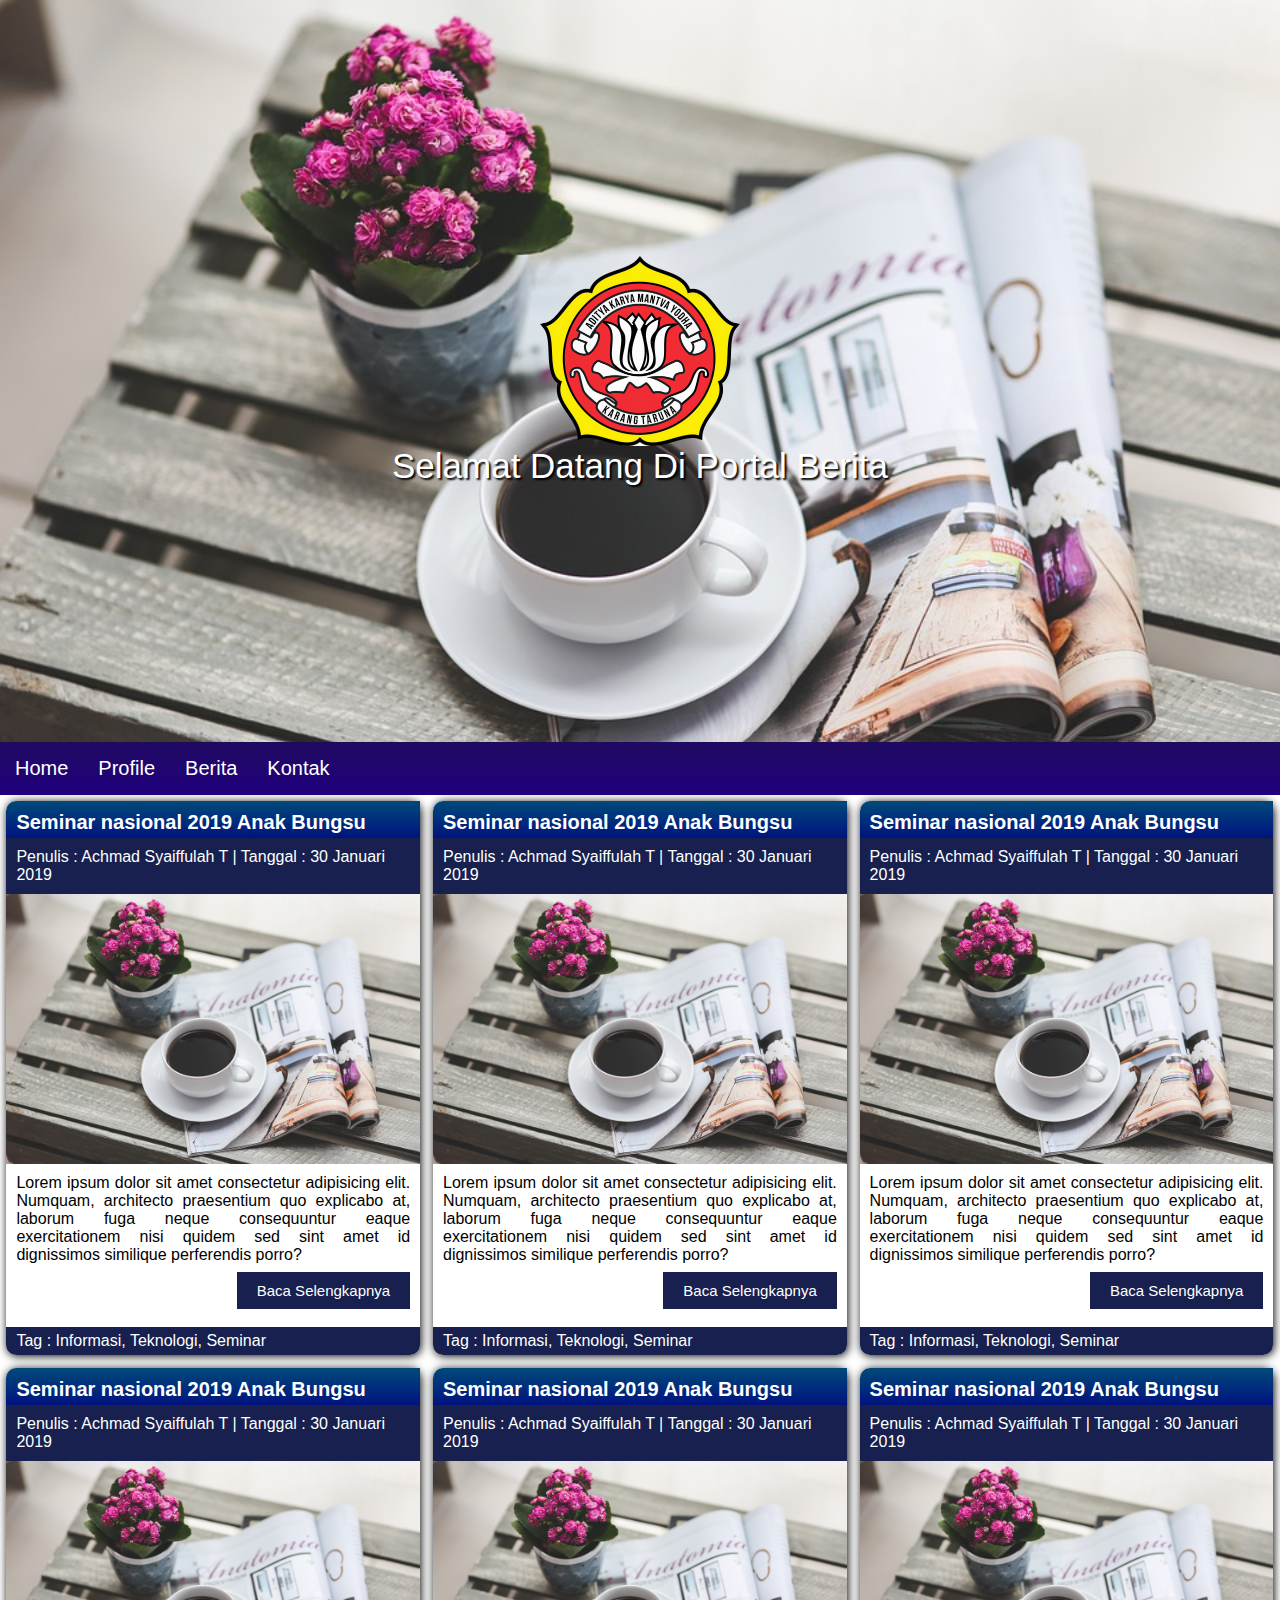
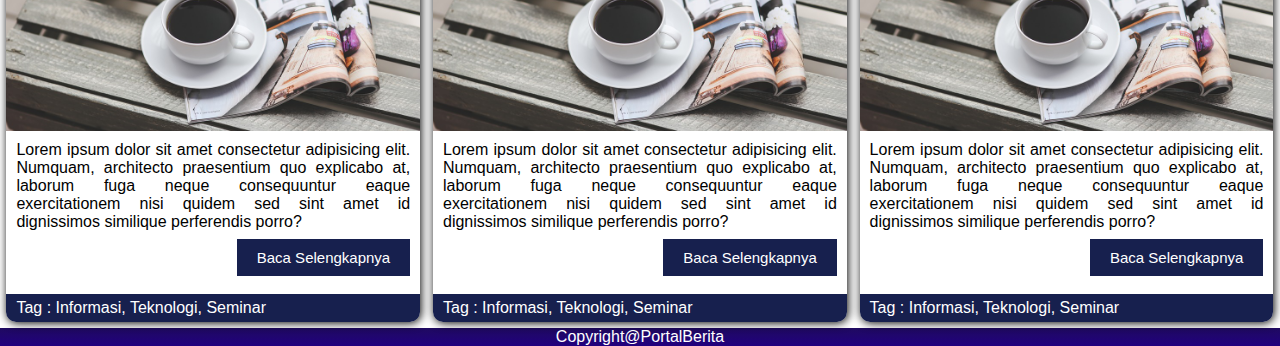
==== index.html @ ceaf0367 "initial commit" ====
<html>

<head>
    <title>Portal Berita</title>
    <link rel="stylesheet" href="style.css">
</head>

<body>
    <div class="header">
        <div class="container">
            <div class="logo">
                <img src="logo-karang-taruna.png" alt="" class="logo2">
            </div>
            <div class="teks">
                Selamat Datang  Di Portal Berita
            </div>
        </div>
    </div>

    <div class="menu">
        <div class="menuutama">
            <ul>
                <li><a href="">Home</a></li>
                <li><a href="">Profile</a></li>
                <li><a href="">Berita</a></li>
                <li><a href="">Kontak</a></li>
            </ul>
        </div>
    </div>

    <div class="isi">
        <div class="isinya">
            <div class="col3">
                <div class="judul"> Seminar nasional 2019 Anak Bungsu</div>
                <div class="tanggal"> Penulis : Achmad Syaiffulah T | Tanggal : 30 Januari 2019</div>
                <div class="gambar"><img src="gambar.jpg" alt=""></div>
                <div class="isiberita">
                Lorem ipsum dolor sit amet consectetur adipisicing elit. Numquam, architecto praesentium quo explicabo at, laborum fuga neque consequuntur eaque exercitationem nisi quidem sed sint amet id dignissimos similique perferendis porro?
                
                <br><br>

                <div class="tombol">
                   
                    <a href="index2.html" class="btn">Baca Selengkapnya</a>
                </div>
                </div>
                <br>
                    <div class="tag">
                        Tag : Informasi, Teknologi, Seminar
                </div>
            </div>
            
            </div>

            <div class="isinya">
                <div class="col3">
                    <div class="judul"> Seminar nasional 2019 Anak Bungsu</div>
                    <div class="tanggal"> Penulis : Achmad Syaiffulah T | Tanggal : 30 Januari 2019</div>
                    <div class="gambar"><img src="gambar.jpg" alt=""></div>
                    <div class="isiberita">
                    Lorem ipsum dolor sit amet consectetur adipisicing elit. Numquam, architecto praesentium quo explicabo at, laborum fuga neque consequuntur eaque exercitationem nisi quidem sed sint amet id dignissimos similique perferendis porro?
                    
                    <br><br>
    
                    <div class="tombol">
                        <a href="index2.html" class="btn">Baca Selengkapnya</a>
                    </div>
                    </div>
                    <br>
                        <div class="tag">
                            Tag : Informasi, Teknologi, Seminar
                    </div>
                </div>
                
                </div>

                <div class="isinya">
                    <div class="col3">
                        <div class="judul"> Seminar nasional 2019 Anak Bungsu</div>
                        <div class="tanggal"> Penulis : Achmad Syaiffulah T | Tanggal : 30 Januari 2019</div>
                        <div class="gambar"><img src="gambar.jpg" alt=""></div>
                        <div class="isiberita">
                        Lorem ipsum dolor sit amet consectetur adipisicing elit. Numquam, architecto praesentium quo explicabo at, laborum fuga neque consequuntur eaque exercitationem nisi quidem sed sint amet id dignissimos similique perferendis porro?
                        
                        <br><br>
        
                        <div class="tombol">
                            <a href="index3.html" class="btn">Baca Selengkapnya</a>
                        </div>
                        </div>
                        <br>
                            <div class="tag">
                                Tag : Informasi, Teknologi, Seminar
                        </div>
                    </div>
                    
                    </div>

                    <div class="isinya">
                        <div class="col3">
                            <div class="judul"> Seminar nasional 2019 Anak Bungsu</div>
                            <div class="tanggal"> Penulis : Achmad Syaiffulah T | Tanggal : 30 Januari 2019</div>
                            <div class="gambar"><img src="gambar.jpg" alt=""></div>
                            <div class="isiberita">
                            Lorem ipsum dolor sit amet consectetur adipisicing elit. Numquam, architecto praesentium quo explicabo at, laborum fuga neque consequuntur eaque exercitationem nisi quidem sed sint amet id dignissimos similique perferendis porro?
                            
                            <br><br>
            
                            <div class="tombol">
                                <a href="index4.html" class="btn">Baca Selengkapnya</a>
                            </div>
                            </div>
                            <br>
                                <div class="tag">
                                    Tag : Informasi, Teknologi, Seminar
                            </div>
                        </div>
                        
                        </div>

                        <div class="isinya">
                            <div class="col3">
                                <div class="judul"> Seminar nasional 2019 Anak Bungsu</div>
                                <div class="tanggal"> Penulis : Achmad Syaiffulah T | Tanggal : 30 Januari 2019</div>
                                <div class="gambar"><img src="gambar.jpg" alt=""></div>
                                <div class="isiberita">
                                Lorem ipsum dolor sit amet consectetur adipisicing elit. Numquam, architecto praesentium quo explicabo at, laborum fuga neque consequuntur eaque exercitationem nisi quidem sed sint amet id dignissimos similique perferendis porro?
                                
                                <br><br>
                
                                <div class="tombol">
                                    <a href="index5.html" class="btn">Baca Selengkapnya</a>
                                </div>
                                </div>
                                <br>
                                    <div class="tag">
                                        Tag : Informasi, Teknologi, Seminar
                                </div>
                            </div>
                            
                            </div>

                            <div class="isinya">
                                <div class="col3">
                                    <div class="judul"> Seminar nasional 2019 Anak Bungsu</div>
                                    <div class="tanggal"> Penulis : Achmad Syaiffulah T | Tanggal : 30 Januari 2019</div>
                                    <div class="gambar"><img src="gambar.jpg" alt=""></div>
                                    <div class="isiberita">
                                    Lorem ipsum dolor sit amet consectetur adipisicing elit. Numquam, architecto praesentium quo explicabo at, laborum fuga neque consequuntur eaque exercitationem nisi quidem sed sint amet id dignissimos similique perferendis porro?
                                    
                                    <br><br>
                    
                                    <div class="tombol">
                                        <a href="index6.html" class="btn">Baca Selengkapnya</a>
                                    </div>
                                    </div>
                                    <br>
                                        <div class="tag">
                                            Tag : Informasi, Teknologi, Seminar
                                    </div>
                                </div>
                                
                                </div>
                                
        </div>
        <footer class="fot">
            <p>Copyright@PortalBerita</p>
        </footer>
    </div>
</body>

</html>
---- style.css ----
*{
    padding: 0;
    margin: 0;
    font-family: arial;
}

.header{
    width: 100%;
    /* background-color: gray; */
    background-image: url("gambar.jpg");
    background-size: cover;
}

.container{
    padding: 20%;
    text-align: center;
}

.container .teks{
    font-size: 35px;
    color: white;
    text-shadow: 2px 2px 2px black;
}
.container .logo img{
    width: 200px;
}

/*bagian menu*/

.menu{
    width: 100%;
    float: left;
    background-image: linear-gradient(#1f0A60, #21007f);
} 

.menuutama ul>li{
    float: left;
    list-style: none;
    text-transform: capitalize;
    font-size: 20px;
    padding: 15px;   
}

.menuutama ul>li>a{
    text-decoration: none;
    color: white;

}

.menuutama ul>li:hover{
    background-color: black;

}

/*bagian isi conten*/

.isi{

width: 100%;
float: left;
}

.isinya .col3{
box-sizing: border-box;
margin: 0.5%;
width: 32.33%;
float: left;
background-color: white;
border-radius: 10px;
box-shadow: 1px 1px 10px black;
}

.gambar img{
    width: 100%;
    height: 30%;
    box-sizing: border-box;


}
.judul{
    width: 100%;
    box-sizing: border-box;
    background-image: linear-gradient(#004A79,#00137f);
    padding: 10px;
    padding-bottom: 4px;
    font-size: 20px;
    font-weight: bold;
    color: white;
    border-top-left-radius: 10px;

}

.tanggal{
    color: white;
    background-color: #17204E;
    padding: 10px 0px 10px 10px;

}

.isiberita{
    padding: 10px;
    text-align: justify;
}

.tombol{
    width: 100%;
    text-align: right;
}
.tombol a{
    text-decoration: none;
}
.tombol .btn{
    padding: 10px;
    background-color: #17204e;
    font-size: 15px;
    color: white ;
    padding: 10px 20px 10px 20px;

}

.tombol .btn:hover{
    background-color: #DD2121;

}

.tag{
    clear: both;
    padding: 5px 10px 5px 10px;
    color: white;
    background-color: #17204E;
    border-bottom-left-radius: 10px;
    border-bottom-right-radius: 10px;
}
/*ini adalah footer*/
.fot{
    box-sizing: border-box;
    width: 100%;
    background-image: linear-gradient(#1f0A60,#21007f);
    text-align: center;
    clear: both;
    color: white;

}
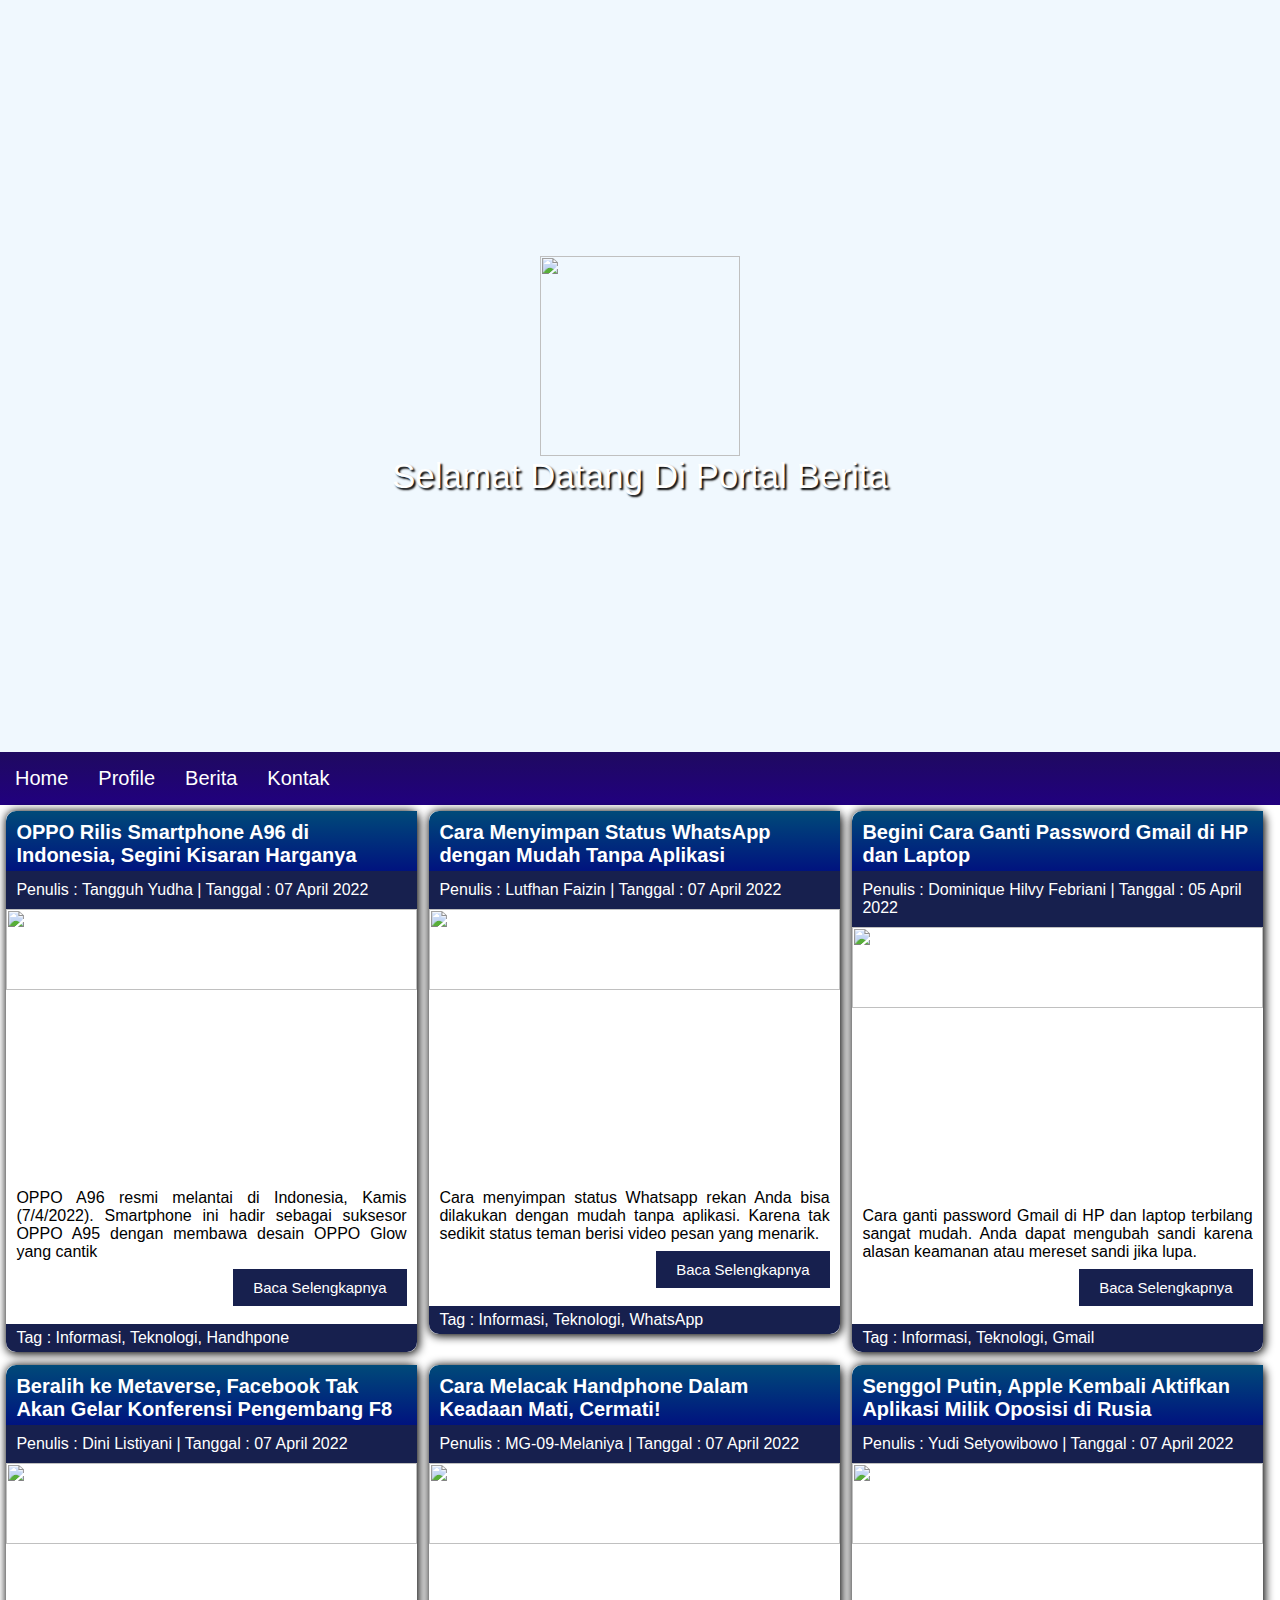
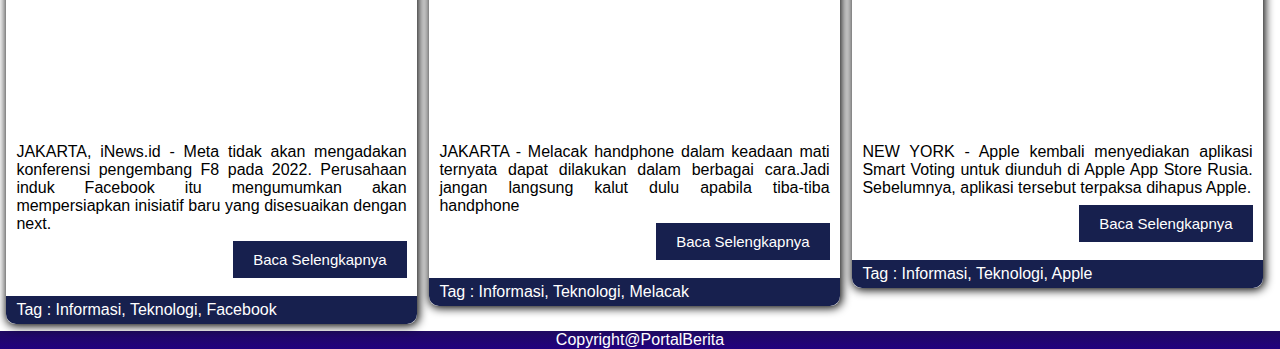
==== commit dcdd1251: "meerubah dan menambah inde8 dan css8" ====
--- a/index.html
+++ b/index.html
@@ -9,10 +9,10 @@
     <div class="header">
         <div class="container">
             <div class="logo">
-                <img src="logo-karang-taruna.png" alt="" class="logo2">
+                <img src="portalberita1.png" alt="" class="logo2">
             </div>
             <div class="teks">
-                Selamat Datang  Di Portal Berita
+                Selamat Datang Di Portal Berita
             </div>
         </div>
     </div>
@@ -21,7 +21,7 @@
         <div class="menuutama">
             <ul>
                 <li><a href="">Home</a></li>
-                <li><a href="">Profile</a></li>
+                <li><a href="index8.html">Profile</a></li>
                 <li><a href="">Berita</a></li>
                 <li><a href="">Kontak</a></li>
             </ul>
@@ -31,141 +31,151 @@
     <div class="isi">
         <div class="isinya">
             <div class="col3">
-                <div class="judul"> Seminar nasional 2019 Anak Bungsu</div>
-                <div class="tanggal"> Penulis : Achmad Syaiffulah T | Tanggal : 30 Januari 2019</div>
-                <div class="gambar"><img src="gambar.jpg" alt=""></div>
+                <div class="judul"> OPPO Rilis Smartphone A96 di Indonesia, Segini Kisaran Harganya</div>
+                <div class="tanggal"> Penulis : Tangguh Yudha | Tanggal : 07 April 2022</div>
+                <div class="gambar"><img src="oppo.jpg" alt=""></div>
                 <div class="isiberita">
-                Lorem ipsum dolor sit amet consectetur adipisicing elit. Numquam, architecto praesentium quo explicabo at, laborum fuga neque consequuntur eaque exercitationem nisi quidem sed sint amet id dignissimos similique perferendis porro?
-                
-                <br><br>
+                    OPPO A96 resmi melantai di Indonesia, Kamis (7/4/2022). Smartphone ini hadir sebagai suksesor OPPO A95 dengan membawa desain OPPO Glow yang cantik
+                    <br><br>
 
-                <div class="tombol">
-                   
-                    <a href="index2.html" class="btn">Baca Selengkapnya</a>
-                </div>
+                    <div class="tombol">
+
+                        <a href="index2.html" class="btn">Baca Selengkapnya</a>
+                    </div>
                 </div>
                 <br>
-                    <div class="tag">
-                        Tag : Informasi, Teknologi, Seminar
+                <div class="tag">
+                    Tag : Informasi, Teknologi, Handhpone
                 </div>
             </div>
-            
+
+        </div>
+
+        <div class="isinya">
+            <div class="col3">
+                <div class="judul"> Cara Menyimpan Status WhatsApp dengan Mudah Tanpa Aplikasi
+
+                </div>
+                <div class="tanggal"> Penulis : Lutfhan Faizin | Tanggal : 07 April 2022</div>
+                <div class="gambar"><img src="wa1.jpg" alt=""></div>
+                <div class="isiberita">
+                    Cara menyimpan status Whatsapp rekan Anda bisa dilakukan dengan mudah tanpa aplikasi. Karena tak sedikit status teman berisi video pesan yang menarik.
+
+                    <br><br>
+
+                    <div class="tombol">
+                        <a href="index3.html" class="btn">Baca Selengkapnya</a>
+                    </div>
+                </div>
+                <br>
+                <div class="tag">
+                    Tag : Informasi, Teknologi, WhatsApp
+                </div>
             </div>
 
-            <div class="isinya">
-                <div class="col3">
-                    <div class="judul"> Seminar nasional 2019 Anak Bungsu</div>
-                    <div class="tanggal"> Penulis : Achmad Syaiffulah T | Tanggal : 30 Januari 2019</div>
-                    <div class="gambar"><img src="gambar.jpg" alt=""></div>
-                    <div class="isiberita">
-                    Lorem ipsum dolor sit amet consectetur adipisicing elit. Numquam, architecto praesentium quo explicabo at, laborum fuga neque consequuntur eaque exercitationem nisi quidem sed sint amet id dignissimos similique perferendis porro?
-                    
+        </div>
+
+        <div class="isinya">
+            <div class="col3">
+                <div class="judul"> Begini Cara Ganti Password Gmail di HP dan Laptop
+
+                </div>
+                <div class="tanggal"> Penulis : Dominique Hilvy Febriani | Tanggal : 05 April 2022</div>
+                <div class="gambar"><img src="gmail1.jpg" alt=""></div>
+                <div class="isiberita">
+                    Cara ganti password Gmail di HP dan laptop terbilang sangat mudah. Anda dapat mengubah sandi karena alasan keamanan atau mereset sandi jika lupa.
                     <br><br>
-    
+
                     <div class="tombol">
-                        <a href="index2.html" class="btn">Baca Selengkapnya</a>
-                    </div>
-                    </div>
-                    <br>
-                        <div class="tag">
-                            Tag : Informasi, Teknologi, Seminar
+                        <a href="index4.html" class="btn">Baca Selengkapnya</a>
                     </div>
                 </div>
-                
+                <br>
+                <div class="tag">
+                    Tag : Informasi, Teknologi, Gmail
                 </div>
+            </div>
 
-                <div class="isinya">
-                    <div class="col3">
-                        <div class="judul"> Seminar nasional 2019 Anak Bungsu</div>
-                        <div class="tanggal"> Penulis : Achmad Syaiffulah T | Tanggal : 30 Januari 2019</div>
-                        <div class="gambar"><img src="gambar.jpg" alt=""></div>
-                        <div class="isiberita">
-                        Lorem ipsum dolor sit amet consectetur adipisicing elit. Numquam, architecto praesentium quo explicabo at, laborum fuga neque consequuntur eaque exercitationem nisi quidem sed sint amet id dignissimos similique perferendis porro?
-                        
-                        <br><br>
-        
-                        <div class="tombol">
-                            <a href="index3.html" class="btn">Baca Selengkapnya</a>
-                        </div>
-                        </div>
-                        <br>
-                            <div class="tag">
-                                Tag : Informasi, Teknologi, Seminar
-                        </div>
+        </div>
+
+        <div class="isinya">
+            <div class="col3">
+                <div class="judul"> Beralih ke Metaverse, Facebook Tak Akan Gelar Konferensi Pengembang F8
+
+                </div>
+                <div class="tanggal"> Penulis : Dini Listiyani | Tanggal : 07 April 2022</div>
+                <div class="gambar"><img src="fb1.jpg" alt=""></div>
+                <div class="isiberita">
+                    JAKARTA, iNews.id - Meta tidak akan mengadakan konferensi pengembang F8 pada 2022. Perusahaan induk Facebook itu mengumumkan akan mempersiapkan inisiatif baru yang disesuaikan dengan next.
+
+
+                    <br><br>
+
+                    <div class="tombol">
+                        <a href="index5.html" class="btn">Baca Selengkapnya</a>
                     </div>
-                    
+                </div>
+                <br>
+                <div class="tag">
+                    Tag : Informasi, Teknologi, Facebook
+                </div>
+            </div>
+
+        </div>
+
+        <div class="isinya">
+            <div class="col3">
+                <div class="judul"> Cara Melacak Handphone Dalam Keadaan Mati, Cermati!
+                </div>
+                <div class="tanggal"> Penulis : MG-09-Melaniya | Tanggal : 07 April 2022</div>
+                <div class="gambar"><img src="hp1.jpg" alt=""></div>
+                <div class="isiberita">
+                    JAKARTA - Melacak handphone dalam keadaan mati ternyata dapat dilakukan dalam berbagai cara.Jadi jangan langsung kalut dulu apabila tiba-tiba handphone
+
+                    <br><br>
+
+                    <div class="tombol">
+                        <a href="index6.html" class="btn">Baca Selengkapnya</a>
                     </div>
+                </div>
+                <br>
+                <div class="tag">
+                    Tag : Informasi, Teknologi, Melacak
+                </div>
+            </div>
 
-                    <div class="isinya">
-                        <div class="col3">
-                            <div class="judul"> Seminar nasional 2019 Anak Bungsu</div>
-                            <div class="tanggal"> Penulis : Achmad Syaiffulah T | Tanggal : 30 Januari 2019</div>
-                            <div class="gambar"><img src="gambar.jpg" alt=""></div>
-                            <div class="isiberita">
-                            Lorem ipsum dolor sit amet consectetur adipisicing elit. Numquam, architecto praesentium quo explicabo at, laborum fuga neque consequuntur eaque exercitationem nisi quidem sed sint amet id dignissimos similique perferendis porro?
-                            
-                            <br><br>
-            
-                            <div class="tombol">
-                                <a href="index4.html" class="btn">Baca Selengkapnya</a>
-                            </div>
-                            </div>
-                            <br>
-                                <div class="tag">
-                                    Tag : Informasi, Teknologi, Seminar
-                            </div>
-                        </div>
-                        
-                        </div>
+        </div>
 
-                        <div class="isinya">
-                            <div class="col3">
-                                <div class="judul"> Seminar nasional 2019 Anak Bungsu</div>
-                                <div class="tanggal"> Penulis : Achmad Syaiffulah T | Tanggal : 30 Januari 2019</div>
-                                <div class="gambar"><img src="gambar.jpg" alt=""></div>
-                                <div class="isiberita">
-                                Lorem ipsum dolor sit amet consectetur adipisicing elit. Numquam, architecto praesentium quo explicabo at, laborum fuga neque consequuntur eaque exercitationem nisi quidem sed sint amet id dignissimos similique perferendis porro?
-                                
-                                <br><br>
-                
-                                <div class="tombol">
-                                    <a href="index5.html" class="btn">Baca Selengkapnya</a>
-                                </div>
-                                </div>
-                                <br>
-                                    <div class="tag">
-                                        Tag : Informasi, Teknologi, Seminar
-                                </div>
-                            </div>
-                            
-                            </div>
+        <div class="isinya">
+            <div class="col3">
+                <div class="judul"> Senggol Putin, Apple Kembali Aktifkan Aplikasi Milik Oposisi di Rusia
 
-                            <div class="isinya">
-                                <div class="col3">
-                                    <div class="judul"> Seminar nasional 2019 Anak Bungsu</div>
-                                    <div class="tanggal"> Penulis : Achmad Syaiffulah T | Tanggal : 30 Januari 2019</div>
-                                    <div class="gambar"><img src="gambar.jpg" alt=""></div>
-                                    <div class="isiberita">
-                                    Lorem ipsum dolor sit amet consectetur adipisicing elit. Numquam, architecto praesentium quo explicabo at, laborum fuga neque consequuntur eaque exercitationem nisi quidem sed sint amet id dignissimos similique perferendis porro?
-                                    
-                                    <br><br>
-                    
-                                    <div class="tombol">
-                                        <a href="index6.html" class="btn">Baca Selengkapnya</a>
-                                    </div>
-                                    </div>
-                                    <br>
-                                        <div class="tag">
-                                            Tag : Informasi, Teknologi, Seminar
-                                    </div>
-                                </div>
-                                
-                                </div>
-                                
+                </div>
+                <div class="tanggal"> Penulis : Yudi Setyowibowo | Tanggal : 07 April 2022</div>
+                <div class="gambar"><img src="a1.jpg" alt=""></div>
+                <div class="isiberita">
+                    NEW YORK - Apple kembali menyediakan aplikasi Smart Voting untuk diunduh di Apple App Store Rusia. Sebelumnya, aplikasi tersebut terpaksa dihapus Apple.
+
+
+                    <br><br>
+
+                    <div class="tombol">
+                        <a href="index7.html" class="btn">Baca Selengkapnya</a>
+                    </div>
+                </div>
+                <br>
+                <div class="tag">
+                    Tag : Informasi, Teknologi, Apple
+                </div>
+            </div>
+
         </div>
-        <footer class="fot">
-            <p>Copyright@PortalBerita</p>
-        </footer>
+
+
+    </div>
+    <footer class="fot">
+        <p>Copyright@PortalBerita</p>
+    </footer>
     </div>
 </body>
 
--- a/style.css
+++ b/style.css
@@ -1,129 +1,125 @@
-*{
+* {
     padding: 0;
     margin: 0;
     font-family: arial;
 }
 
-.header{
+.header {
     width: 100%;
-    /* background-color: gray; */
-    background-image: url("gambar.jpg");
+    background-color: rgb(240, 248, 254);
     background-size: cover;
 }
 
-.container{
+.container {
     padding: 20%;
     text-align: center;
 }
 
-.container .teks{
+.container .teks {
     font-size: 35px;
     color: white;
     text-shadow: 2px 2px 2px black;
 }
-.container .logo img{
+
+.container .logo img {
     width: 200px;
 }
 
+
 /*bagian menu*/
 
-.menu{
+.menu {
     width: 100%;
     float: left;
     background-image: linear-gradient(#1f0A60, #21007f);
-} 
+}
 
-.menuutama ul>li{
+.menuutama ul>li {
     float: left;
     list-style: none;
     text-transform: capitalize;
     font-size: 20px;
-    padding: 15px;   
+    padding: 15px;
 }
 
-.menuutama ul>li>a{
+.menuutama ul>li>a {
     text-decoration: none;
     color: white;
-
 }
 
-.menuutama ul>li:hover{
+.menuutama ul>li:hover {
     background-color: black;
+}
 
-}
 
 /*bagian isi conten*/
 
-.isi{
-
-width: 100%;
-float: left;
+.isi {
+    width: 100%;
+    float: left;
 }
 
-.isinya .col3{
-box-sizing: border-box;
-margin: 0.5%;
-width: 32.33%;
-float: left;
-background-color: white;
-border-radius: 10px;
-box-shadow: 1px 1px 10px black;
+.isinya .col3 {
+    box-sizing: border-box;
+    margin: 0.5%;
+    width: 32.05%;
+    float: left;
+    background-color: white;
+    border-radius: 9px;
+    box-shadow: 1px 1px 10px 1px black;
 }
 
-.gambar img{
+.gambar img {
     width: 100%;
     height: 30%;
     box-sizing: border-box;
+}
 
-
-}
-.judul{
+.judul {
     width: 100%;
     box-sizing: border-box;
-    background-image: linear-gradient(#004A79,#00137f);
+    background-image: linear-gradient(#004A79, #00137f);
     padding: 10px;
     padding-bottom: 4px;
     font-size: 20px;
     font-weight: bold;
     color: white;
     border-top-left-radius: 10px;
-
 }
 
-.tanggal{
+.tanggal {
     color: white;
     background-color: #17204E;
     padding: 10px 0px 10px 10px;
-
 }
 
-.isiberita{
+.isiberita {
     padding: 10px;
     text-align: justify;
 }
 
-.tombol{
+.tombol {
     width: 100%;
     text-align: right;
 }
-.tombol a{
+
+.tombol a {
     text-decoration: none;
 }
-.tombol .btn{
+
+.tombol .btn {
     padding: 10px;
     background-color: #17204e;
     font-size: 15px;
-    color: white ;
+    color: white;
     padding: 10px 20px 10px 20px;
-
 }
 
-.tombol .btn:hover{
+.tombol .btn:hover {
     background-color: #DD2121;
-
 }
 
-.tag{
+.tag {
     clear: both;
     padding: 5px 10px 5px 10px;
     color: white;
@@ -131,13 +127,15 @@
     border-bottom-left-radius: 10px;
     border-bottom-right-radius: 10px;
 }
+
+
 /*ini adalah footer*/
-.fot{
+
+.fot {
     box-sizing: border-box;
     width: 100%;
-    background-image: linear-gradient(#1f0A60,#21007f);
+    background-image: linear-gradient(#1f0A60, #21007f);
     text-align: center;
     clear: both;
     color: white;
-
 }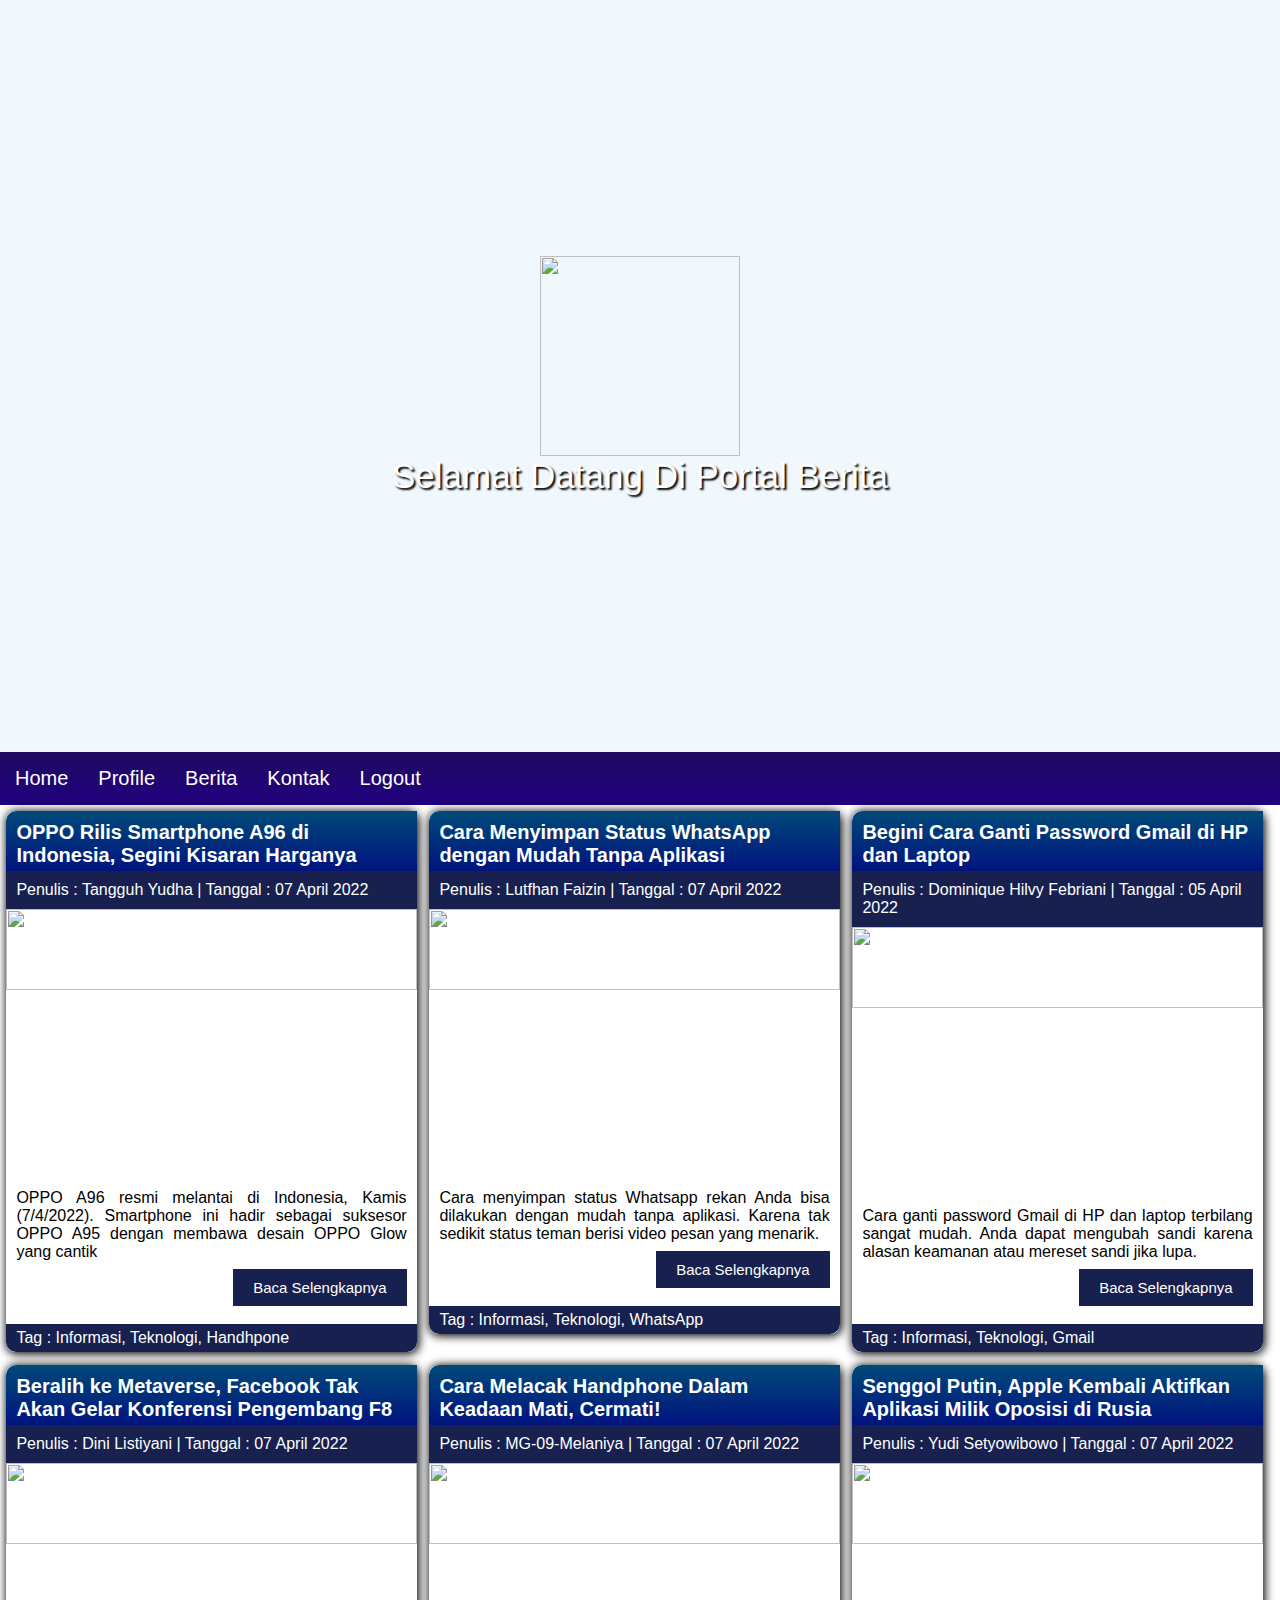
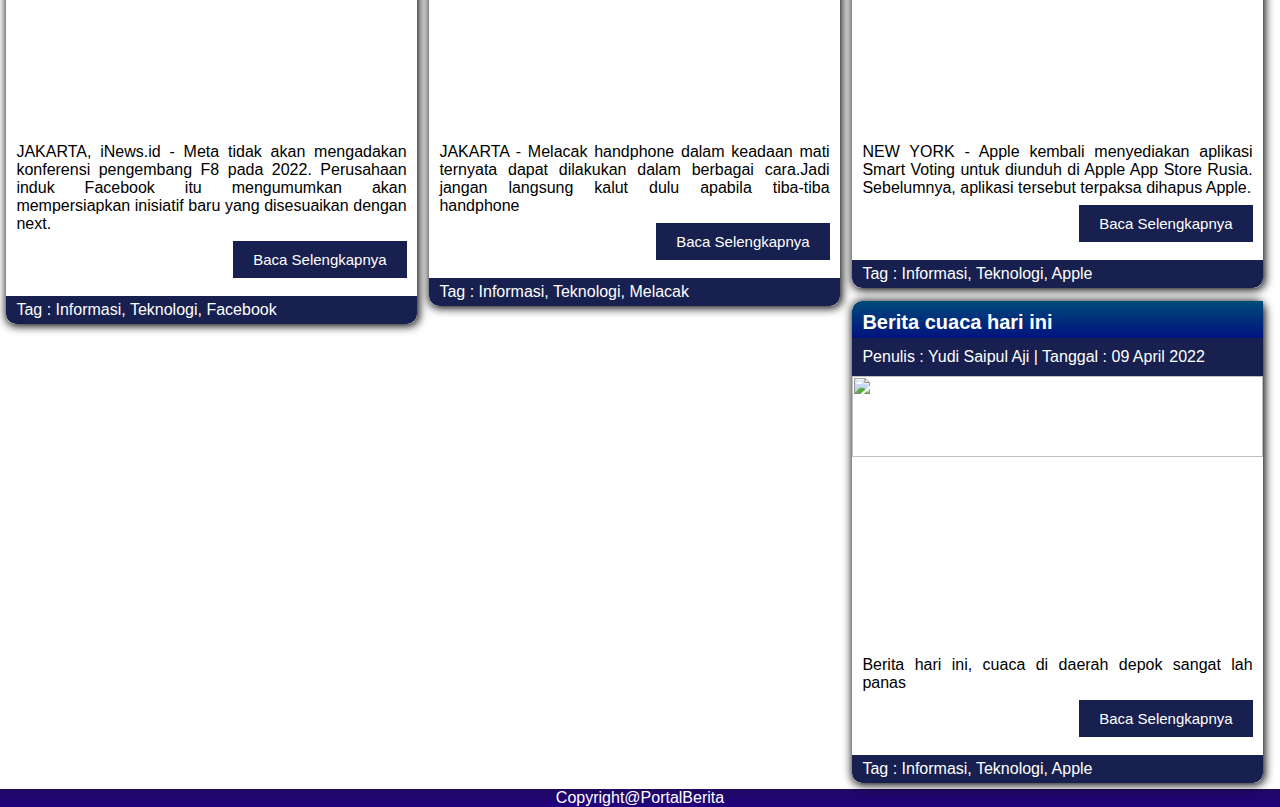
==== commit b405364a: "menambahkan index10 dan style css 10" ====
--- a/index.html
+++ b/index.html
@@ -23,7 +23,8 @@
                 <li><a href="">Home</a></li>
                 <li><a href="index8.html">Profile</a></li>
                 <li><a href="">Berita</a></li>
-                <li><a href="">Kontak</a></li>
+                <li><a href="Index9.html">Kontak</a></li>
+                <li><a href="">Logout</a></li>
             </ul>
         </div>
     </div>
@@ -171,6 +172,32 @@
 
         </div>
 
+        <div class="isinya">
+            <div class="col3">
+                <div class="judul"> Berita cuaca hari ini
+                </div>
+                <div class="tanggal"> Penulis : Yudi Saipul Aji | Tanggal : 09 April 2022</div>
+                <div class="gambar"><img src="fb1.jpg" alt=""></div>
+                <div class="isiberita">
+                    Berita hari ini, cuaca di daerah depok sangat lah panas
+
+                    <br><br>
+
+                    <div class="tombol">
+                        <a href="index10.html" class="btn">Baca Selengkapnya</a>
+                    </div>
+                </div>
+                <br>
+                <div class="tag">
+                    Tag : Informasi, Teknologi, Apple
+                </div>
+            </div>
+
+        </div>
+
+
+
+
 
     </div>
     <footer class="fot">
